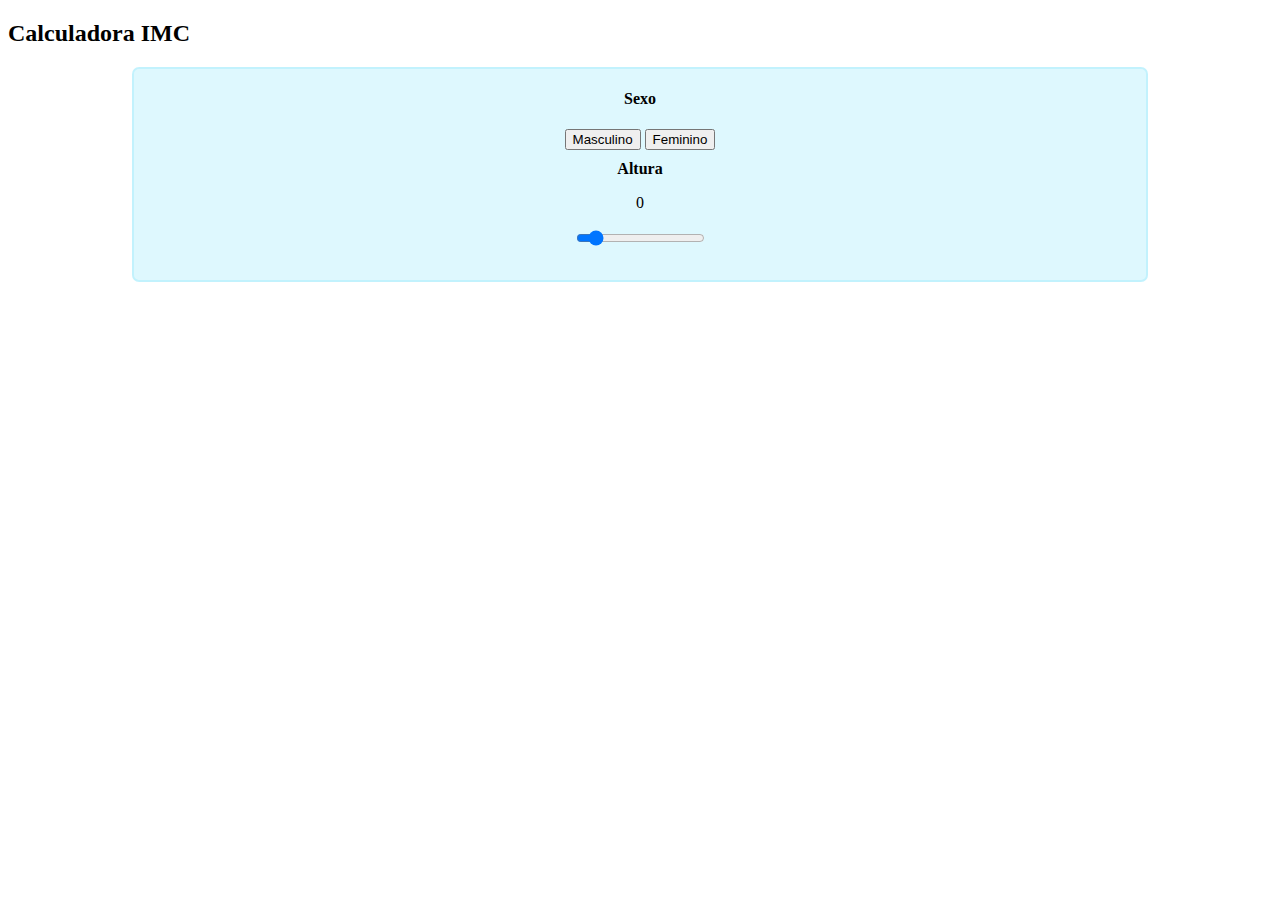
==== index.html @ 484eef52 "segundo comentario" ====
<!DOCTYPE html>
<html lang="pt-br">
<head>
    <meta charset="UTF-8">
    <meta http-equiv="X-UA-Compatible" content="IE=edge">
    <meta name="viewport" content="width=device-width, initial-scale=1.0">
    <title>Calculadora - IMC</title>
    <link href="https://cdn.jsdelivr.net/npm/bootstrap@5.3.0-alpha1/dist/css/bootstrap.min.css" rel="stylesheet" integrity="sha384-GLhlTQ8iRABdZLl6O3oVMWSktQOp6b7In1Zl3/Jr59b6EGGoI1aFkw7cmDA6j6gD" crossorigin="anonymous">
    <link rel="stylesheet" href="style.css">

</head>
<body>
    <script src="https://cdn.jsdelivr.net/npm/bootstrap@5.3.0-alpha1/dist/js/bootstrap.bundle.min.js" integrity="sha384-w76AqPfDkMBDXo30jS1Sgez6pr3x5MlQ1ZAGC+nuZB+EYdgRZgiwxhTBTkF7CXvN" crossorigin="anonymous"></script>
    <script src="script.js"></script>


    <div class="container text-center ">
        <h2>Calculadora IMC</h2>
    </div>

    <div class="calculadora">
        <div class="caculadora-config">
            <div class="sexo">
                <div class="container">
                    <h4>Sexo</h4>
                </div>
                <button>Masculino</button>
                <button>Feminino</button>
            </div>
            <div class="medidas">
                <h4 id="title-altura">Altura</h4>

                    <p><span id="alturaTela">0</span></p>

                    <input type="range" id="altura" min="0" max="300" value="33" >
                          
                  
                  <script type="text/javascript">
                   
                    let altura = document.querySelector('#altura'),
                        alturaTela = document.querySelector('#alturaTela');
                    
                    altura.addEventListener('input', function() {
                        alturaTela.textContent = this.value;
                    });
                  </script>

            </div>
            

        </div>
    </div>

    
</body>
</html>
---- style.css ----
.calculadora{
    width: 100%;
}

.caculadora-config{
    width: 80%;
    height: auto;
    background-color: rgba(0, 198, 248, 0.13);
    margin: 0 auto;
    text-align: center;
    border: 2px solid rgba(0, 198, 248, 0.13);
    border-radius: 7px;
    
    padding-bottom: 30px;
}

#title-altura{
    margin: 10px;
}
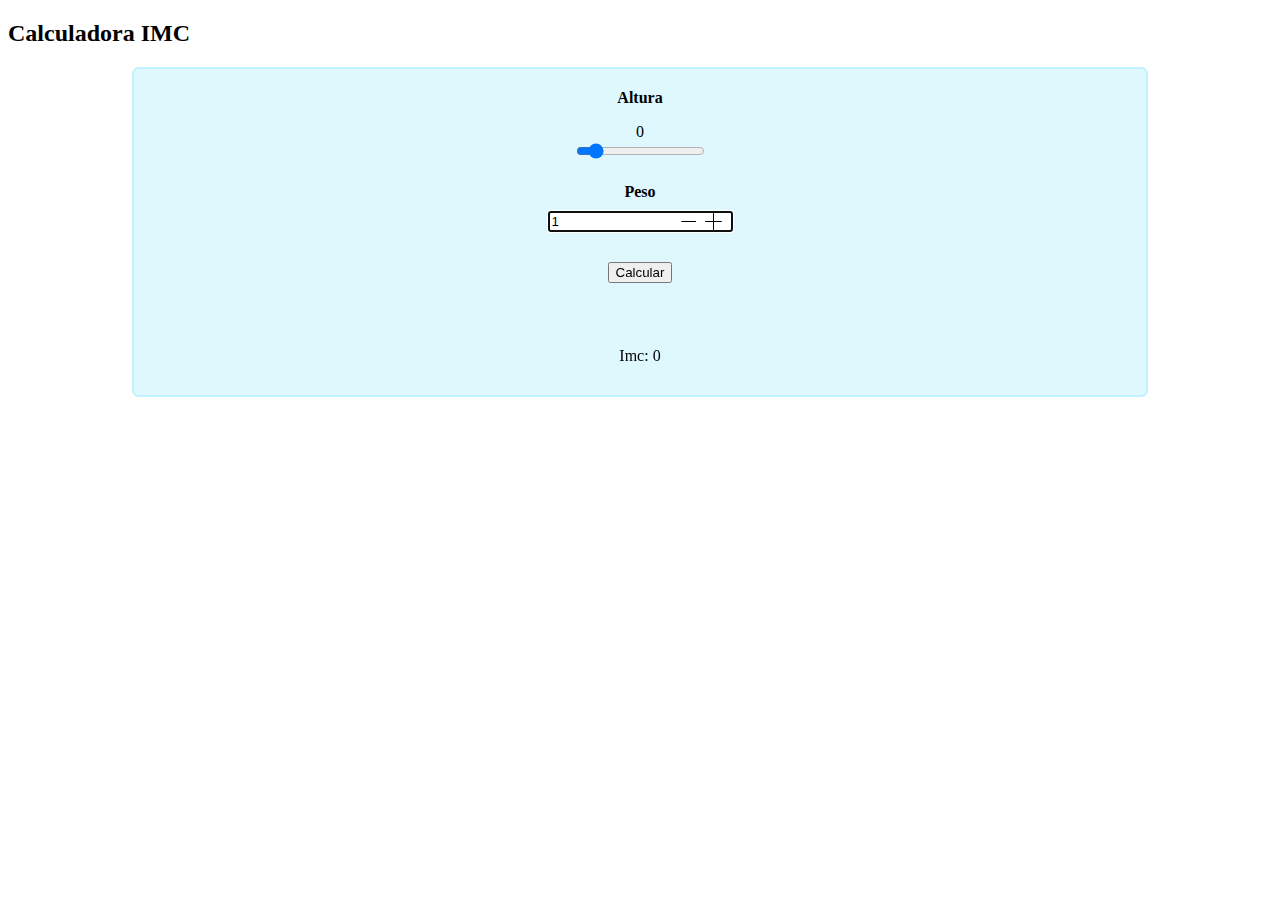
==== commit 43789640: "terceiro commit" ====
--- a/index.html
+++ b/index.html
@@ -22,10 +22,7 @@
         <div class="caculadora-config">
             <div class="sexo">
                 <div class="container">
-                    <h4>Sexo</h4>
-                </div>
-                <button>Masculino</button>
-                <button>Feminino</button>
+                
             </div>
             <div class="medidas">
                 <h4 id="title-altura">Altura</h4>
@@ -45,6 +42,22 @@
                     });
                   </script>
 
+                <h4 id="title-peso">Peso</h4>
+                    <input type="number" value="1" autofocus min="0" id="peso">
+                
+                
+                
+
+            </div>
+
+            <div>
+                <button id="calcular" onclick="calcular()">Calcular</button>
+            </div>
+
+            <div class="resultados">
+                <span id="valor"></span>
+                <br>
+                <p>Imc: <span id="valorImc">0</span></p>
             </div>
             
 
--- a/style.css
+++ b/style.css
@@ -15,5 +15,35 @@
 }
 
 #title-altura{
-    margin: 10px;
-}+    margin: 20px 10px 10px 10px;}
+
+#title-peso{
+    margin: 20px 10px 10px 10px;
+
+}
+
+#altura{
+    cursor:pointer;
+
+}
+
+input[type=number]::-webkit-inner-spin-button { 
+    all: unset; 
+    min-width: 21px;
+    min-height: 45px;
+    margin: 17px;
+    padding: 0px;
+    background-image: 
+    linear-gradient(to top, transparent 0px, transparent 16px, #fff 16px, #fff 26px, transparent 26px, transparent 35px, #000 35px,#000 36px,transparent 36px, transparent 40px),
+    linear-gradient(to right, transparent 0px, transparent 10px, #000 10px, #000 11px, transparent 11px, transparent 21px);
+    transform: rotate(90deg) scale(0.8, 0.9);
+    cursor:pointer;
+  }
+  
+  #calcular{
+    margin: 30px;
+  }
+
+  p{
+    margin-bottom: 0;
+  }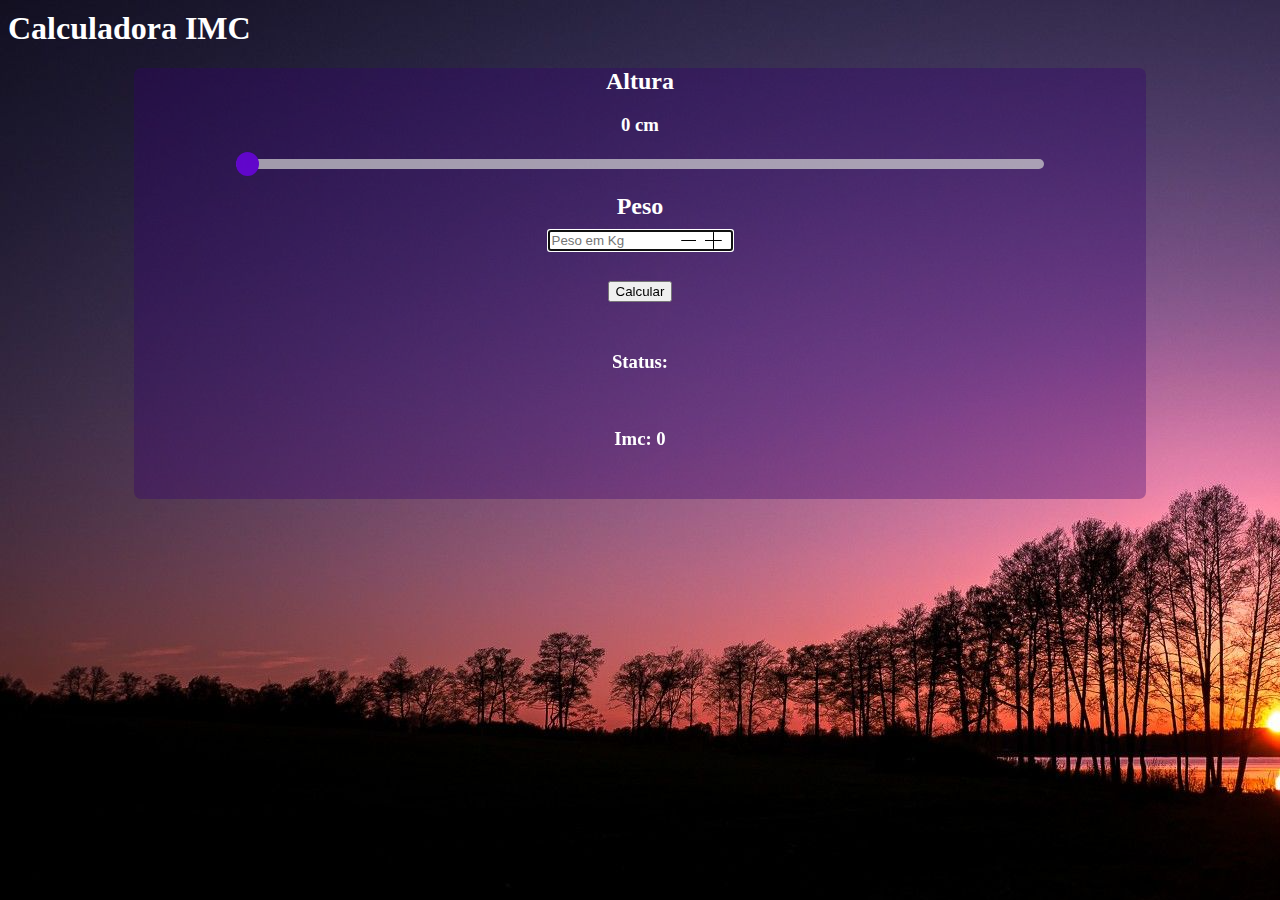
==== commit 69710361: "quarto commit" ====
--- a/index.html
+++ b/index.html
@@ -15,21 +15,18 @@
 
 
     <div class="container text-center ">
-        <h2>Calculadora IMC</h2>
+        <h1>Calculadora IMC</h1>
     </div>
 
     <div class="calculadora">
         <div class="caculadora-config">
-            <div class="sexo">
-                <div class="container">
-                
-            </div>
+            
             <div class="medidas">
-                <h4 id="title-altura">Altura</h4>
+                <h2 id="title-altura">Altura</h2>
 
-                    <p><span id="alturaTela">0</span></p>
+                    <h3><span id="alturaTela">0</span> cm</h3>
 
-                    <input type="range" id="altura" min="0" max="300" value="33" >
+                    <input type="range" id="altura" min="0" max="300" value="0" class="slider" >
                           
                   
                   <script type="text/javascript">
@@ -42,8 +39,11 @@
                     });
                   </script>
 
-                <h4 id="title-peso">Peso</h4>
-                    <input type="number" value="1" autofocus min="0" id="peso">
+                  <h2 id="title-peso">Peso</h2>
+                <div class="container-peso">
+                    <input type="number"  autofocus min="0" id="peso" placeholder="Peso em Kg">
+                    
+                </div>
                 
                 
                 
@@ -51,13 +51,13 @@
             </div>
 
             <div>
-                <button id="calcular" onclick="calcular()">Calcular</button>
+                <button class="btn btn-outline-primary" id="calcular" onclick="calcular()">Calcular</button>
             </div>
 
             <div class="resultados">
-                <span id="valor"></span>
+                <h3> Status: <span id="valor"></span></h3>
                 <br>
-                <p>Imc: <span id="valorImc">0</span></p>
+                <h3> Imc: <span id="valorImc">0</span> </h3>
             </div>
             
 
--- a/style.css
+++ b/style.css
@@ -1,3 +1,10 @@
+body{
+    color: white;
+    background-image: url(/img/b800f523231e10f4fc8af784e8ef4711.png);
+    font-family: 'Garamond';
+    
+}
+
 .calculadora{
     width: 100%;
 }
@@ -5,14 +12,16 @@
 .caculadora-config{
     width: 80%;
     height: auto;
-    background-color: rgba(0, 198, 248, 0.13);
+    background-color: rgba(52, 0, 112, 0.342);
     margin: 0 auto;
     text-align: center;
-    border: 2px solid rgba(0, 198, 248, 0.13);
+    
     border-radius: 7px;
     
     padding-bottom: 30px;
 }
+
+
 
 #title-altura{
     margin: 20px 10px 10px 10px;}
@@ -44,6 +53,48 @@
     margin: 30px;
   }
 
-  p{
-    margin-bottom: 0;
-  }+  h1{
+    margin-top: 10px;
+  }
+
+  .slider {
+    -webkit-appearance: none;
+    width: 80%;
+    height: 10px;
+    border-radius: 5px;
+    background: #d3d3d3;
+    outline: none;
+    opacity: 0.7;
+    -webkit-transition: .2s;
+    transition: opacity .2s;
+  }
+  
+  .slider:hover {
+    opacity: 1;
+  }
+  
+  .slider::-webkit-slider-thumb {
+    -webkit-appearance: none;
+    appearance: none;
+    width: 23px;
+    height: 24px;
+    border-radius: 50%; 
+    background: rgb(119, 0, 255);
+    cursor: pointer;
+  }
+  
+  .slider::-moz-range-thumb {
+    width: 23px;
+    height: 24px;
+    border-radius: 50%; 
+    background: rgb(119, 0, 255);
+    cursor: pointer;
+  }
+
+  .title-peso{
+    
+    
+
+  }
+
+ 